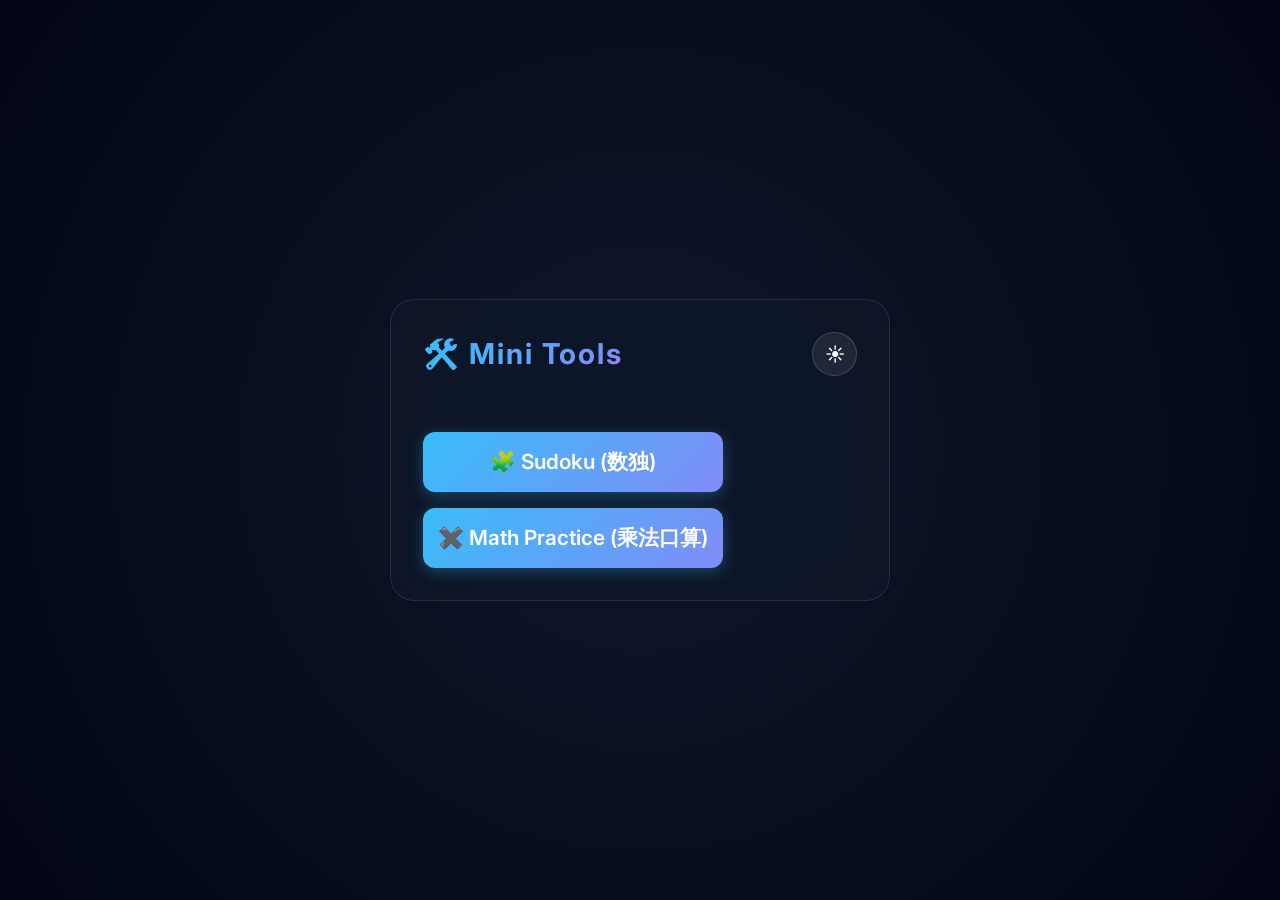
==== index.html @ 35c19acd "m" ====
<!DOCTYPE html>
<html lang="en">
<head>
  <meta charset="UTF-8">
  <meta name="viewport" content="width=device-width, initial-scale=1.0, maximum-scale=1.0, user-scalable=no">
  <title>Cloudflare Mini Tools</title>
  <link rel="preconnect" href="https://fonts.googleapis.com">
  <link rel="preconnect" href="https://fonts.gstatic.com" crossorigin>
  <link href="https://fonts.googleapis.com/css2?family=Inter:wght@400;500;600;700&display=swap" rel="stylesheet">
  <link rel="stylesheet" href="style.css">
  <style>
    .tools-list {
      display: flex;
      flex-direction: column;
      gap: 1rem;
      margin-top: 2rem;
    }
    
    a.btn {
      text-decoration: none;
    }
  </style>
</head>
<body>
  <div class="game-container">
    <div style="display: flex; justify-content: space-between; align-items: center;">
      <h1>🛠️ Mini Tools</h1>
      <button class="btn" onclick="toggleTheme()" style="padding: 0.4rem; font-size: 1.2rem; border-radius: 50%; width: 2.8rem; height: 2.8rem; flex-shrink: 0;" id="theme-btn">☀️</button>
    </div>
    
    <div class="tools-list">
      <a href="shudu.html" class="btn btn-block primary">
        🧩 Sudoku (数独)
      </a>
      <a href="3xia-product.html" class="btn btn-block primary">
        ✖️ Math Practice (乘法口算)
      </a>
    </div>
  </div>

  <script>
    function initTheme() {
      if (localStorage.getItem('theme') === 'light') {
        document.documentElement.classList.add('light-mode');
        document.getElementById('theme-btn').textContent = '🌙';
      }
    }

    function toggleTheme() {
      const isLight = document.documentElement.classList.toggle('light-mode');
      document.getElementById('theme-btn').textContent = isLight ? '🌙' : '☀️';
      localStorage.setItem('theme', isLight ? 'light' : 'dark');
    }

    initTheme();
  </script>
</body>
</html>
---- style.css ----
:root {
  --bg-color: #020617;
  --panel-bg: rgba(15, 23, 42, 0.7);
  --text-main: #f8fafc;
  --text-muted: #94a3b8;
  --border-color: rgba(255, 255, 255, 0.3);
  --border-thick: rgba(255, 255, 255, 0.8);
  --body-bg: radial-gradient(circle at center, #0f172a 0%, #020617 100%);
  --select-bg: rgba(0,0,0,0.3);
  --btn-bg: rgba(255,255,255,0.08);
  --btn-border: rgba(255,255,255,0.15);
  --btn-hover: rgba(255,255,255,0.15);
  --modal-overlay: rgba(0,0,0,0.6);
  
  /* Additional variables from shudu */
  --cell-bg: rgba(0, 0, 0, 0.4);
  --cell-hover: rgba(0, 0, 0, 0.2);
  --cell-highlighted: rgba(56, 189, 248, 0.15);
  --cell-selected: rgba(56, 189, 248, 0.4);
  --cell-same: rgba(56, 189, 248, 0.25);
  --color-given: #f8fafc;
  --color-input: #38bdf8;
  --color-error: #ef4444;
  --color-success: #22c55e;
  --selected-shadow: inset 0 0 0 2px rgba(255,255,255,0.4);
}

:root.light-mode {
  --bg-color: #f8fafc;
  --panel-bg: rgba(255, 255, 255, 0.85);
  --text-main: #0f172a;
  --text-muted: #475569;
  --border-color: rgba(0, 0, 0, 0.15);
  --border-thick: rgba(0, 0, 0, 0.4);
  --body-bg: radial-gradient(circle at center, #f1f5f9 0%, #cbd5e1 100%);
  --select-bg: rgba(255,255,255,0.6);
  --btn-bg: rgba(0,0,0,0.05);
  --btn-border: rgba(0,0,0,0.1);
  --btn-hover: rgba(0,0,0,0.1);
  --modal-overlay: rgba(255,255,255,0.5);

  --cell-bg: rgba(255, 255, 255, 0.6);
  --cell-hover: rgba(0, 0, 0, 0.05);
  --cell-highlighted: rgba(56, 189, 248, 0.2);
  --cell-selected: rgba(56, 189, 248, 0.4);
  --cell-same: rgba(56, 189, 248, 0.3);
  --color-given: #0f172a;
  --color-input: #0284c7;
  --selected-shadow: inset 0 0 0 2px rgba(0,0,0,0.4);
}

body {
  margin: 0;
  padding: 2rem 0;
  box-sizing: border-box;
  font-family: 'Inter', -apple-system, BlinkMacSystemFont, "Segoe UI", Roboto, sans-serif;
  background: var(--body-bg);
  color: var(--text-main);
  min-height: 100vh;
  display: flex;
  flex-direction: column;
  align-items: center;
  overflow-y: auto;
  user-select: none;
}

.game-container {
  margin: auto;
  background: var(--panel-bg);
  backdrop-filter: blur(16px);
  -webkit-backdrop-filter: blur(16px);
  border: 1px solid rgba(255, 255, 255, 0.1);
  border-radius: 24px;
  padding: 2rem;
  display: flex;
  flex-direction: column;
  gap: 1.5rem;
  max-width: 100vw;
  box-sizing: border-box;
  width: 90%;
  max-width: 500px;
}

h1 {
  margin: 0;
  font-size: 1.8rem;
  font-weight: 700;
  letter-spacing: 2px;
  background: linear-gradient(to right, #38bdf8, #818cf8);
  -webkit-background-clip: text;
  -webkit-text-fill-color: transparent;
  text-align: center;
}

.btn {
  background: var(--btn-bg);
  border: 1px solid var(--btn-border);
  color: var(--text-main);
  border-radius: 12px;
  padding: 1rem 0;
  font-size: 1.3rem;
  font-weight: 600;
  cursor: pointer;
  transition: all 0.2s;
  display: flex;
  align-items: center;
  justify-content: center;
  font-family: inherit;
}

.btn-block {
  width: 100%;
  max-width: 300px;
}

.btn:hover {
  background: var(--btn-hover);
  transform: translateY(-2px);
}

.btn:active {
  transform: translateY(1px);
}

.btn.primary {
  background: linear-gradient(135deg, #38bdf8, #818cf8);
  border: none;
  box-shadow: 0 4px 15px rgba(56, 189, 248, 0.3);
  color: #fff;
}

.btn.primary:hover {
  box-shadow: 0 6px 20px rgba(56, 189, 248, 0.5);
}

@media (max-width: 550px) {
  .game-container { 
    padding: 1rem 0.5rem; 
    border-radius: 0; 
    width: 100%; 
    height: 100%; 
    justify-content: flex-start; 
    border: none; 
    box-shadow: none; 
    background: transparent; 
    backdrop-filter: none; 
  }
  h1 { font-size: 1.5rem; }
  body { justify-content: flex-start; }
  .btn { padding: 0.8rem 0; font-size: 1.2rem; }
}
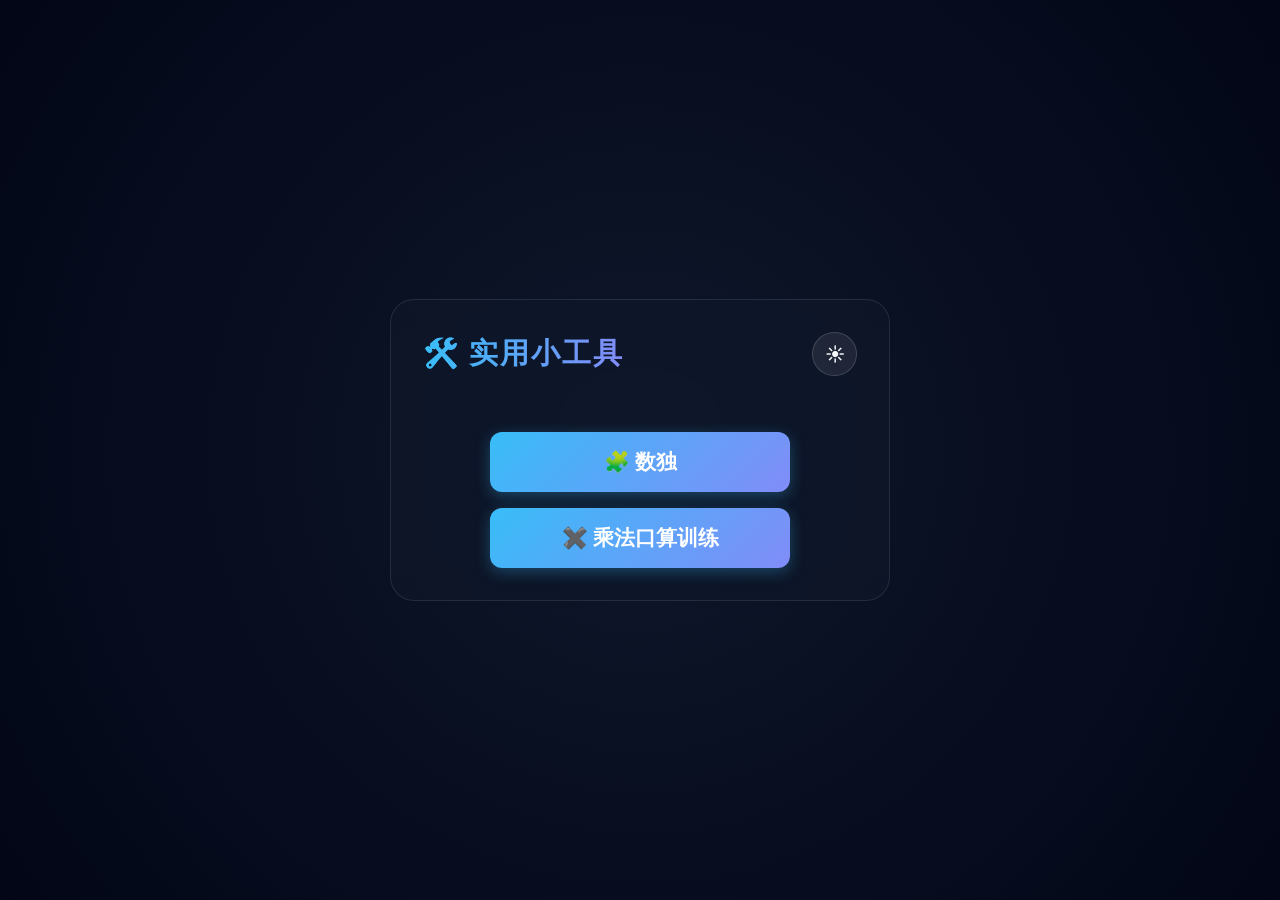
==== commit 7c0f4eea: "m" ====
--- a/index.html
+++ b/index.html
@@ -1,9 +1,9 @@
 <!DOCTYPE html>
-<html lang="en">
+<html lang="zh-CN">
 <head>
   <meta charset="UTF-8">
   <meta name="viewport" content="width=device-width, initial-scale=1.0, maximum-scale=1.0, user-scalable=no">
-  <title>Cloudflare Mini Tools</title>
+  <title>实用小工具集</title>
   <link rel="preconnect" href="https://fonts.googleapis.com">
   <link rel="preconnect" href="https://fonts.gstatic.com" crossorigin>
   <link href="https://fonts.googleapis.com/css2?family=Inter:wght@400;500;600;700&display=swap" rel="stylesheet">
@@ -12,6 +12,7 @@
     .tools-list {
       display: flex;
       flex-direction: column;
+      align-items: center;
       gap: 1rem;
       margin-top: 2rem;
     }
@@ -24,16 +25,16 @@
 <body>
   <div class="game-container">
     <div style="display: flex; justify-content: space-between; align-items: center;">
-      <h1>🛠️ Mini Tools</h1>
+      <h1>🛠️ 实用小工具</h1>
       <button class="btn" onclick="toggleTheme()" style="padding: 0.4rem; font-size: 1.2rem; border-radius: 50%; width: 2.8rem; height: 2.8rem; flex-shrink: 0;" id="theme-btn">☀️</button>
     </div>
     
     <div class="tools-list">
       <a href="shudu.html" class="btn btn-block primary">
-        🧩 Sudoku (数独)
+        🧩 数独
       </a>
       <a href="3xia-product.html" class="btn btn-block primary">
-        ✖️ Math Practice (乘法口算)
+        ✖️ 乘法口算训练
       </a>
     </div>
   </div>
